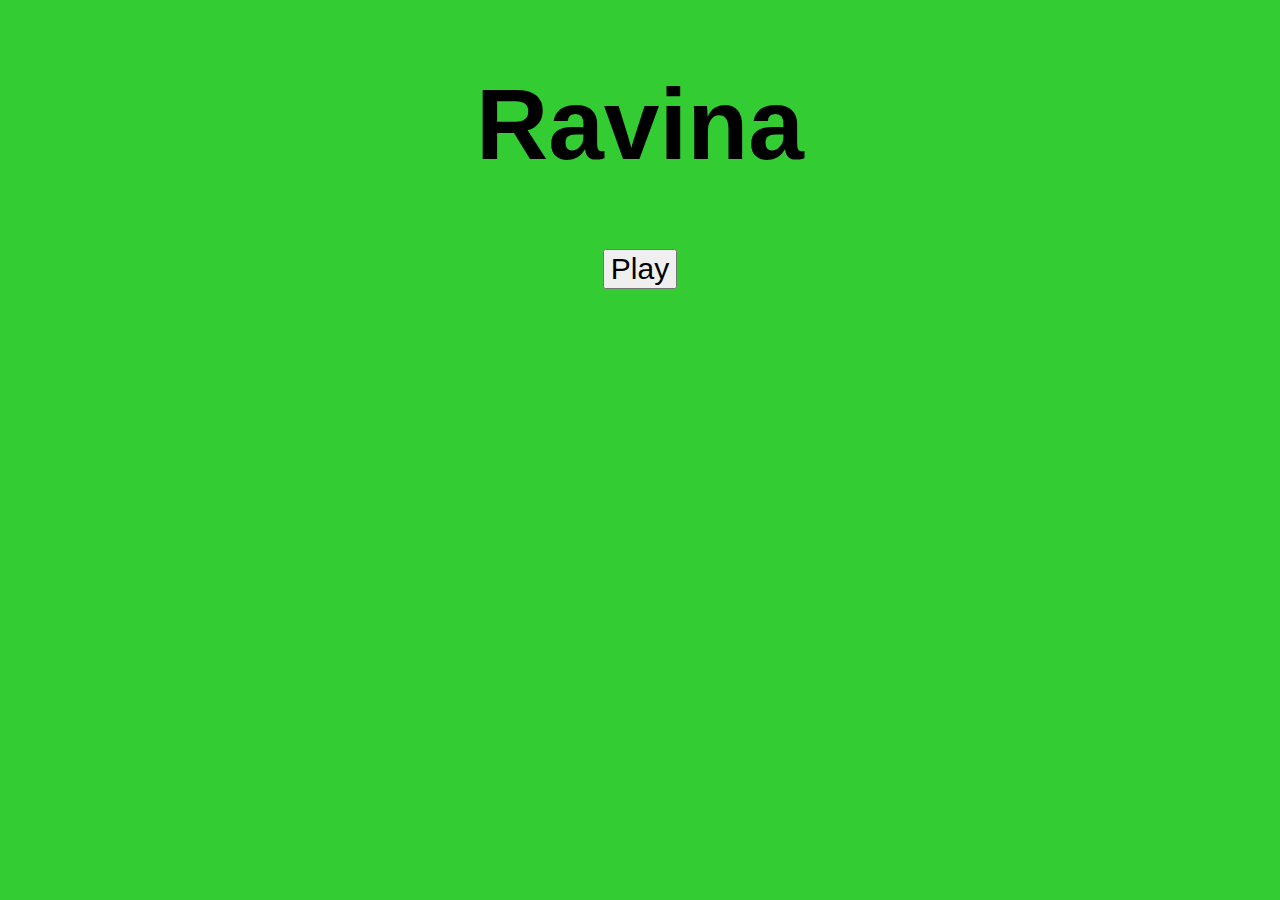
==== index.html @ 048da4ef "premiere version de Ravina" ====
<!DOCTYPE html>
<html lang="en-uk">
<head>
    <title>Projet Ravina</title>

    <link rel="stylesheet" href="./Style/Style1.css">
    <script type="text/javascript" src="js/myScript.js"></script>
</head>

<body>
    <h1>Ravina</h1>
    <center><input type="submit" name="play" value="Play" id="hll"></center>
</body>
</html>
---- Style/Style1.css ----
body{
	background-color: #33cc33;
	font-family: Arial;
}

h1{
	text-align: center;
	font-size: 100px;
}

input , p{
	font-size: 30px;
	text-align: center;
}
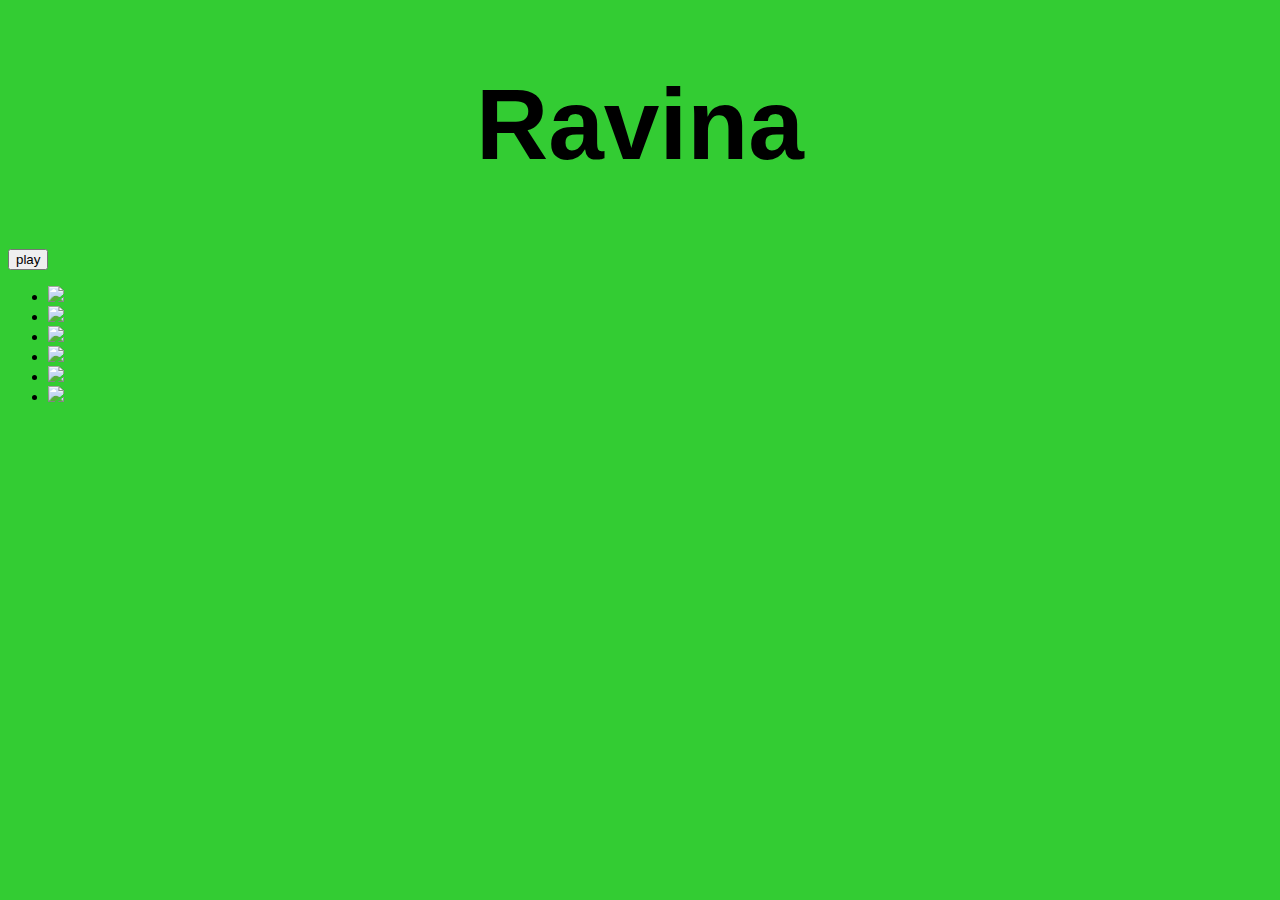
==== commit 12a2a9db: "Add files via upload" ====
--- a/index.html
+++ b/index.html
@@ -9,6 +9,14 @@
 
 <body>
     <h1>Ravina</h1>
-    <center><input type="submit" name="play" value="Play" id="hll"></center>
+    <button>play</button>
+  <ul>
+  <li><img src="C:/Users/stellor/Pictures/photo/3.png"/></li>
+  <li><img  src="C:/Users/stellor/Pictures/photo/4.png"/></li>
+  <li><img  src="C:/Users/stellor/Pictures/photo/5.png"/></li>
+  <li><img  src="C:/Users/stellor/Pictures/photo/6.png"/></li>
+  <li><img  src="C:/Users/stellor/Pictures/photo/1.png"/></li>
+  <li><img  src="C:/Users/stellor/Pictures/photo/2.png"/></li>
+  </ul>
 </body>
 </html>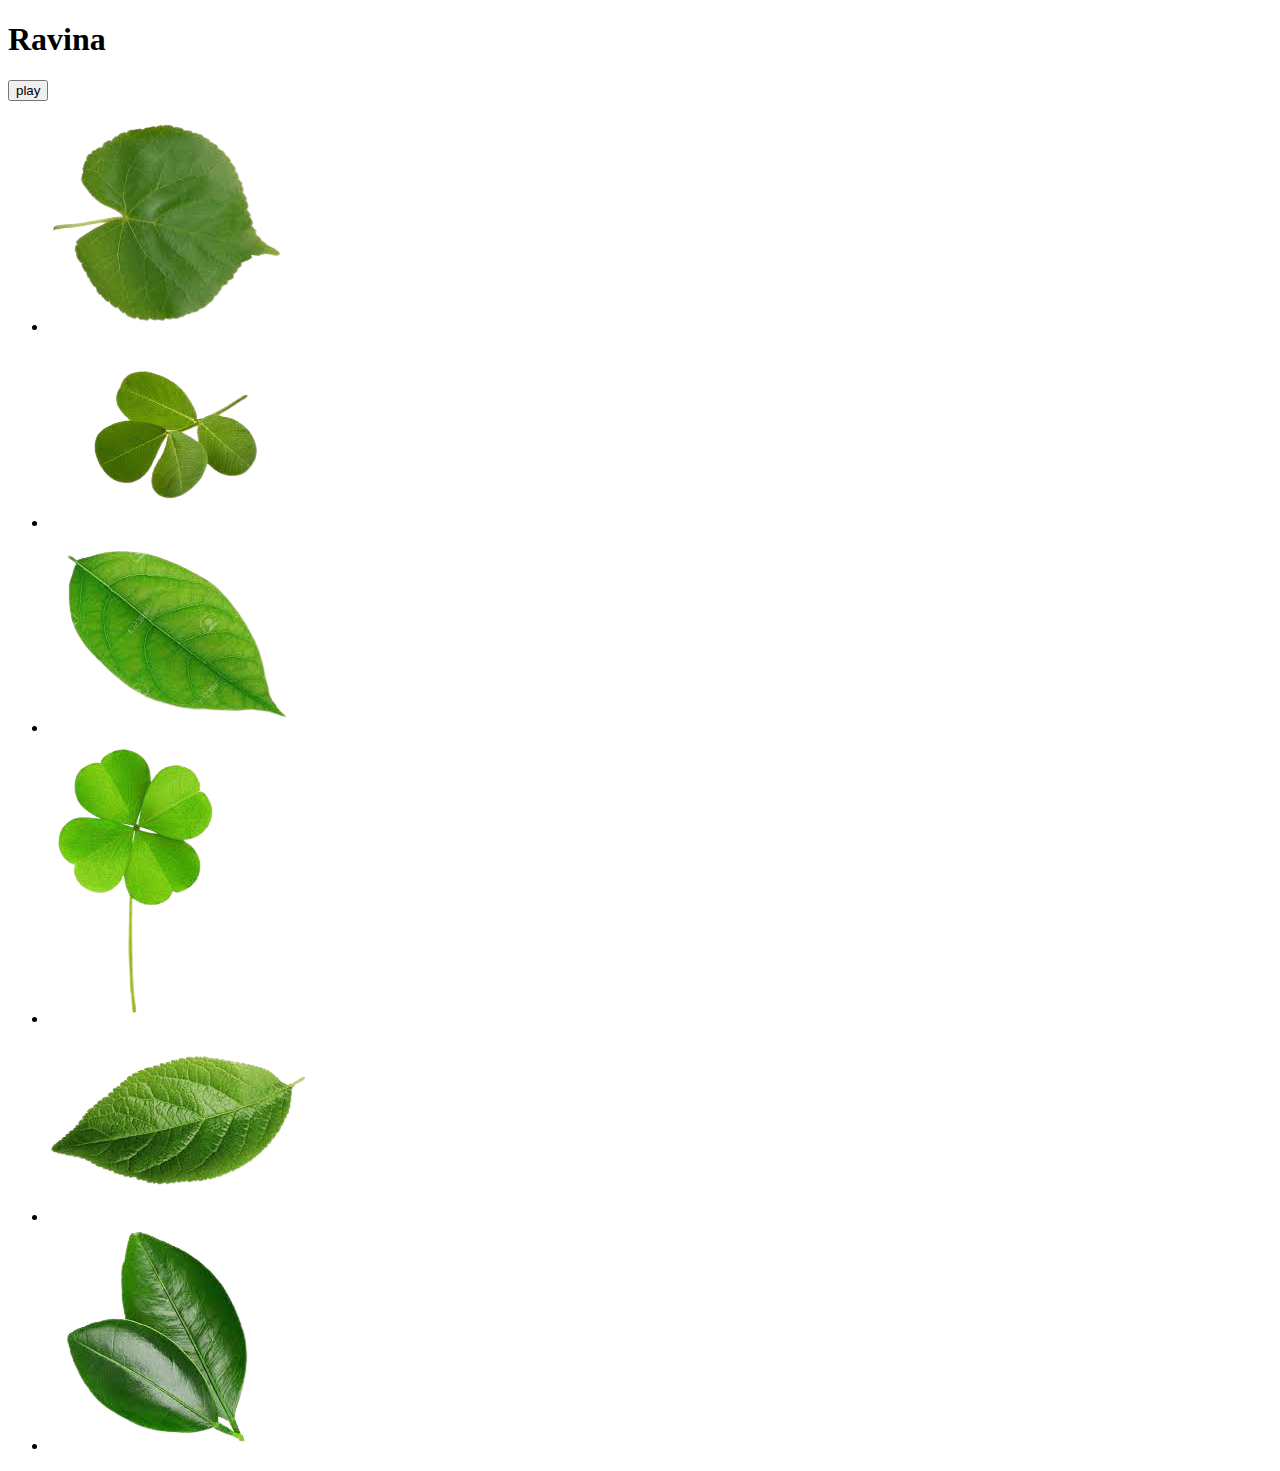
==== commit 72239cd7: "modif de h1" ====
--- a/index.html
+++ b/index.html
@@ -3,20 +3,20 @@
 <head>
     <title>Projet Ravina</title>
 
-    <link rel="stylesheet" href="./Style/Style1.css">
+    <link rel="stylesheet" href="./style/Style1.css">
     <script type="text/javascript" src="js/myScript.js"></script>
 </head>
 
 <body>
     <h1>Ravina</h1>
-    <button>play</button>
+    <button onclick="d()">play</button>
   <ul>
-  <li><img src="C:/Users/stellor/Pictures/photo/3.png"/></li>
-  <li><img  src="C:/Users/stellor/Pictures/photo/4.png"/></li>
-  <li><img  src="C:/Users/stellor/Pictures/photo/5.png"/></li>
-  <li><img  src="C:/Users/stellor/Pictures/photo/6.png"/></li>
-  <li><img  src="C:/Users/stellor/Pictures/photo/1.png"/></li>
-  <li><img  src="C:/Users/stellor/Pictures/photo/2.png"/></li>
+  <li><img src="photo/3.png"/></li>
+  <li><img  src="photo/4.png"/></li>
+  <li><img  src="photo/5.png"/></li>
+  <li><img  src="photo/6.png"/></li>
+  <li><img  src="photo/1.png"/></li>
+  <li><img  src="photo/2.png"/></li>
   </ul>
 </body>
 </html>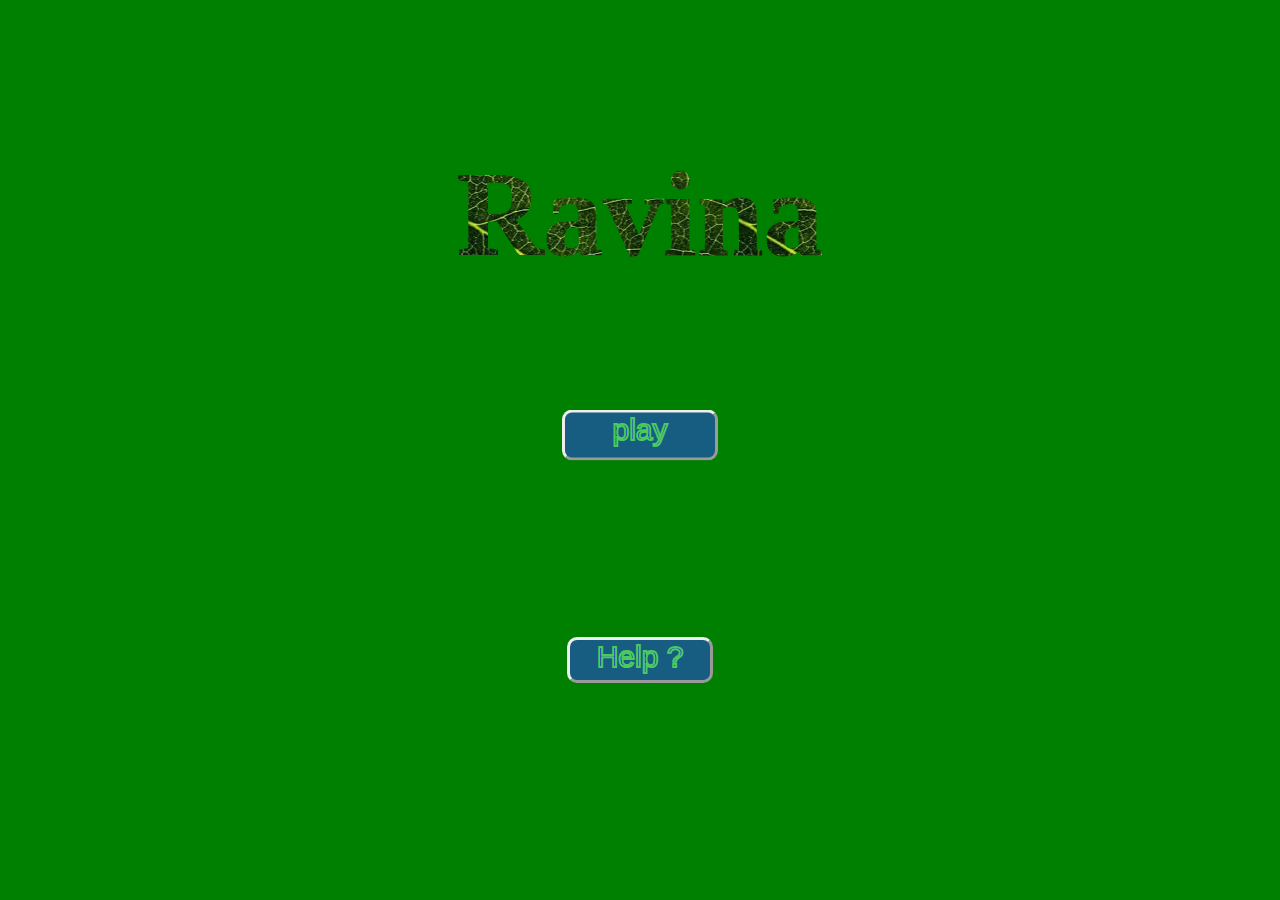
==== commit be3b0ba4: "Author:RbsFaneva -feature():les choix des feuilles pas les joueurs" ====
--- a/index.html
+++ b/index.html
@@ -3,13 +3,15 @@
 <head>
     <title>Projet Ravina</title>
 
-    <link rel="stylesheet" href="./style/Style1.css">
+    <link rel="stylesheet" href="./Style/Style1.css">
     <script type="text/javascript" src="js/myScript.js"></script>
 </head>
 
 <body>
     <h1>Ravina</h1>
-    <button onclick="d()">play</button>
+   <a href="choix.html" ><p id="play">play</p></a>
+    <a href="help.html"><p id="hlp">Help ?</p></a>
+
   <ul>
   <li><img src="photo/3.png"/></li>
   <li><img  src="photo/4.png"/></li>
--- a/Style/Style1.css
+++ b/Style/Style1.css
@@ -0,0 +1,179 @@
+body{
+	margin: 0;
+	padding: 0;
+    background: green;
+}
+#p_2{
+	position: absolute;
+	top: 50%;
+	left: 50%;
+	transform: translate(-50%,-50%);
+	font-size: 30px;
+	font-family: Arial, Helvetica, sans-serif;
+	background: rgb(23, 92, 129);
+	-webkit-text-stroke: 2px rgb(75, 203, 94);
+	text-align: center;
+	border-style: outset;
+	border-radius: 10px;
+	height: 40px;
+	width: 200px;
+	cursor: pointer;
+}
+#annonce{
+	position: absolute;
+	top: 10%;
+	left: 50%;
+	font-size: 30px;
+}
+h1{
+	position: absolute;
+	top: 15%;
+	left: 50%;
+	transform: translate(-50%,-50%);
+	font-size: 120px;
+	background-image: url("../photo/fond.jpg");
+	color: transparent;
+	-webkit-background-clip: text;
+    -webkit-text-stroke: 1px transparent;
+}
+#play{
+    position: absolute;
+	top: 45%;
+	left: 50%;
+	transform: translate(-50%,-50%);
+	font-family:Arial, Helvetica, sans-serif;
+	font-size: 30px;
+	text-align: center;
+	width: 150px;
+	height: 45px;
+	border-radius: 10px;
+	border-style:outset;
+	background: rgb(23, 92, 129);
+	-webkit-text-stroke: 2px rgb(75, 203, 94);
+	cursor: pointer;
+	
+}
+#hlp{
+	position: absolute;
+	top: 70%;
+	left: 50%;
+	transform: translate(-50%,-50%);
+	font-size: 30px;
+	height: 40px;
+	width: 140px;
+	text-align: center;
+	border-radius: 10px;
+	border-style: outset;
+	font-family: Arial, Helvetica, sans-serif;
+	background: rgb(23, 92, 129);
+	-webkit-text-stroke: 2px rgb(75, 203, 94);
+	cursor: pointer;
+}
+#principe{
+	position: absolute;
+	top: 50%;
+	left:50%;
+	transform: translate(-50%,-50%);
+	font-size: 25px;
+	width: 45%;
+	text-align: center;
+	background: white;
+	color: #000000;
+}
+#ret{
+	position: absolute;
+	top: 85%;
+	left: 50%;
+	transform: translate(-50%,-50%);
+	font-size: 30px;
+	width: 100px;
+	background: rgb(23, 92, 129);
+	-webkit-text-stroke: 2px rgb(75, 203, 94);
+	text-align: center;
+	border-radius: 5px;
+	border-style: outset;
+	cursor: pointer;
+}
+
+img{
+	width: 100px;
+	height: 100px;
+	z-index: -1;
+	
+}
+select{
+	position: absolute;
+	top: 10%;
+	left: 50%;
+	transform: translate(-50%,-50%);
+	width: 200px;
+	height: 200px;
+}
+ul{
+	list-style-type: none;
+	
+	
+}
+li{
+	position: absolute;
+	top:0px;
+	animation: effet 15s ease-in-out infinite;
+	opacity: 0;
+}li:nth-child(1){
+	position: absolute;
+	top:0px;
+	left: 15%;
+	transform: rotate(45deg);
+	animation: effet 15s ease-in-out infinite;
+	animation-delay: 4s;
+}
+li:nth-child(2){
+	position: absolute;
+	top:0px;
+	left: 30%;
+	animation: effet 15s ease-in-out infinite;
+	animation-delay: 6s;
+}
+	
+li:nth-child(3){
+	position: absolute;
+	top:0px;
+	left: 50%;
+	transform: rotate(60deg);
+	animation: effet 15s ease-in-out infinite;
+	animation-delay: 10s;
+
+}
+li:nth-child(4){
+	position: absolute;
+	top:0px;
+	left: 70%;
+	animation: effet 15s ease-in-out infinite;
+	animation-delay: 1s;
+	
+}li:nth-child(5){
+	position: absolute;
+	top:0px;
+	left: 90%;
+	animation: effet 15 ease-in-out infinite;
+	animation-delay: 8s;
+}
+@keyframes effet {
+	0%{
+		top: 0px;
+		transform: rotate(0deg);
+        opacity: 1;
+	}
+	100%{
+		top: 85%;
+		transform: rotate(100deg);
+	}
+}
+
+
+
+
+
+
+
+
